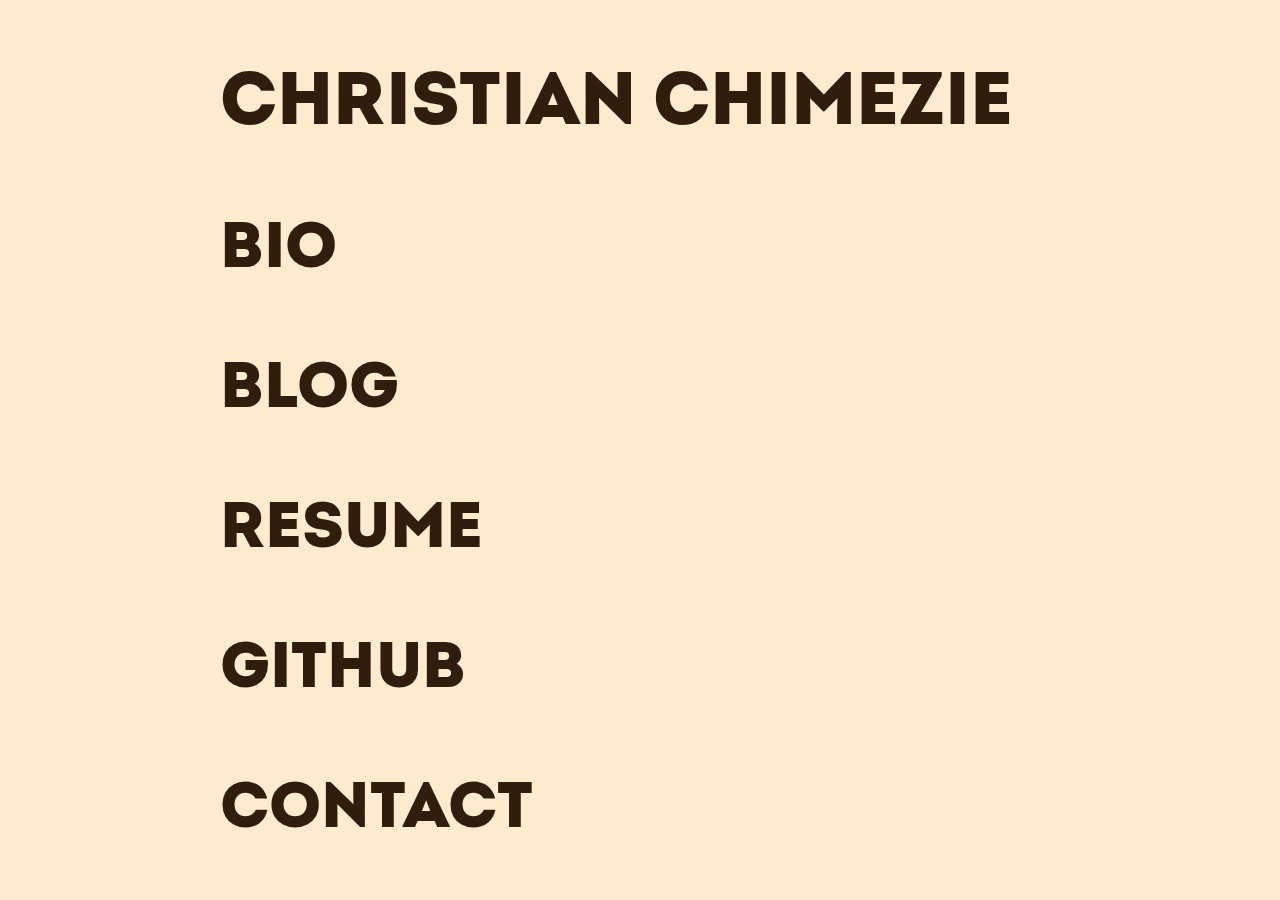
==== index.html @ 99fb090a "Add blogpage." ====
<!DOCTYPE html>
<html>
	<head>
		<title>Christian Chimezie</title>
		<meta charset="utf-8">
		<meta name="viewport" content="width=device-width, initial-scale=1">
		<link rel="stylesheet" href="styles/main.css">
		<link rel="icon" href="assets/favicon/favicon.ico">
	</head>
	<body>
		<main class='homepage'>
			<nav>
				<div>
					<a href='index.html'><h1>christian chimezie</h1></a>
				</div>
				<div>
					<a href='bio.html'><h2>bio</h2></a>
				</div>
				<div>
					<a href='blog.html'><h2>blog</h2></a>
				</div>
				<div>
					<a href='assets/resume.pdf'><h2>resume</h2></a>
				</div>
				<div>
					<a href='https://github.com/chimnz'><h2>github</h2></a>
				</div>
				<div>
					<a href='mailto:chris.chimezie@gmail.com'><h2>contact</h2></a>
				</div>
			</nav>
		</main>
	</body>
</html>
---- styles/main.css ----
@import url(./fonts.css);

html, body {
	margin: 0; padding: 0;
}

html {
	font-size: 10px;
}

:root {
	--bg-color: blanchedalmond;
	--font-color: rgb(48, 29, 13);
	--hover-color: wheat;
}

body {
	background-color: var(--bg-color);
	color: var(--font-color);
	font-size: 3rem;
}

main {
	width: 100%;
	max-width: 900px;
}

/* remove link styling */
a {
	color: inherit;
	text-decoration: none;
}

nav {
	display: flex;
	flex-direction: column;
}

h1 {
	margin: 0;
	padding: 3rem;
	font-size: 2.5em;
	font-family: IntroBlack;
	text-transform: uppercase;
}

h2 {
	margin: 0;
	padding: 3rem;
	font-size: 2.15em;
	font-family: IntroBlack;
	text-transform: uppercase;
}

h3 {
	margin: 0;
	padding: 1rem 3rem;
	font-size: 1.33em;
	font-family: MetropolisBold, sans-serif;
}

p {
	margin: 0;
	padding: 1rem 3rem;
	font-size: 1em;
	font-family: MetropolisMedium, sans-serif;
	line-height: 40px;
}

p > a {
	border-bottom: dashed;
}

.homepage > nav > div:hover {
	background-color: var(--hover-color);
}

.simplified-nav  {
	flex-direction: row;
}

.simplified-nav > div:nth-child(1) {
	flex-basis: 70%;
}

.simplified-nav > div:nth-child(2) {
	flex-basis: 30%;
}

.home-button {
	width: 100%; height: 100%;
	display: flex;
}

.home-button:hover {
	background-color: var(--hover-color);
}

.home-button img {
	width: 2em;
	margin: auto;
}

.post-list > div:hover {
	background-color: var(--hover-color);
}

.page-reload:hover {
	background-color: var(--hover-color);
}

/* large screens */
@media (min-width: 600px) {
	body {
		/* horizontally and vertically center the main element */
		min-height: 100vh;
		display: flex;
		align-items: center;
		justify-content: space-around;
	}
}

/* small screens */
@media (max-width: 600px) {
	body {
		font-size: 2rem;
	}
}
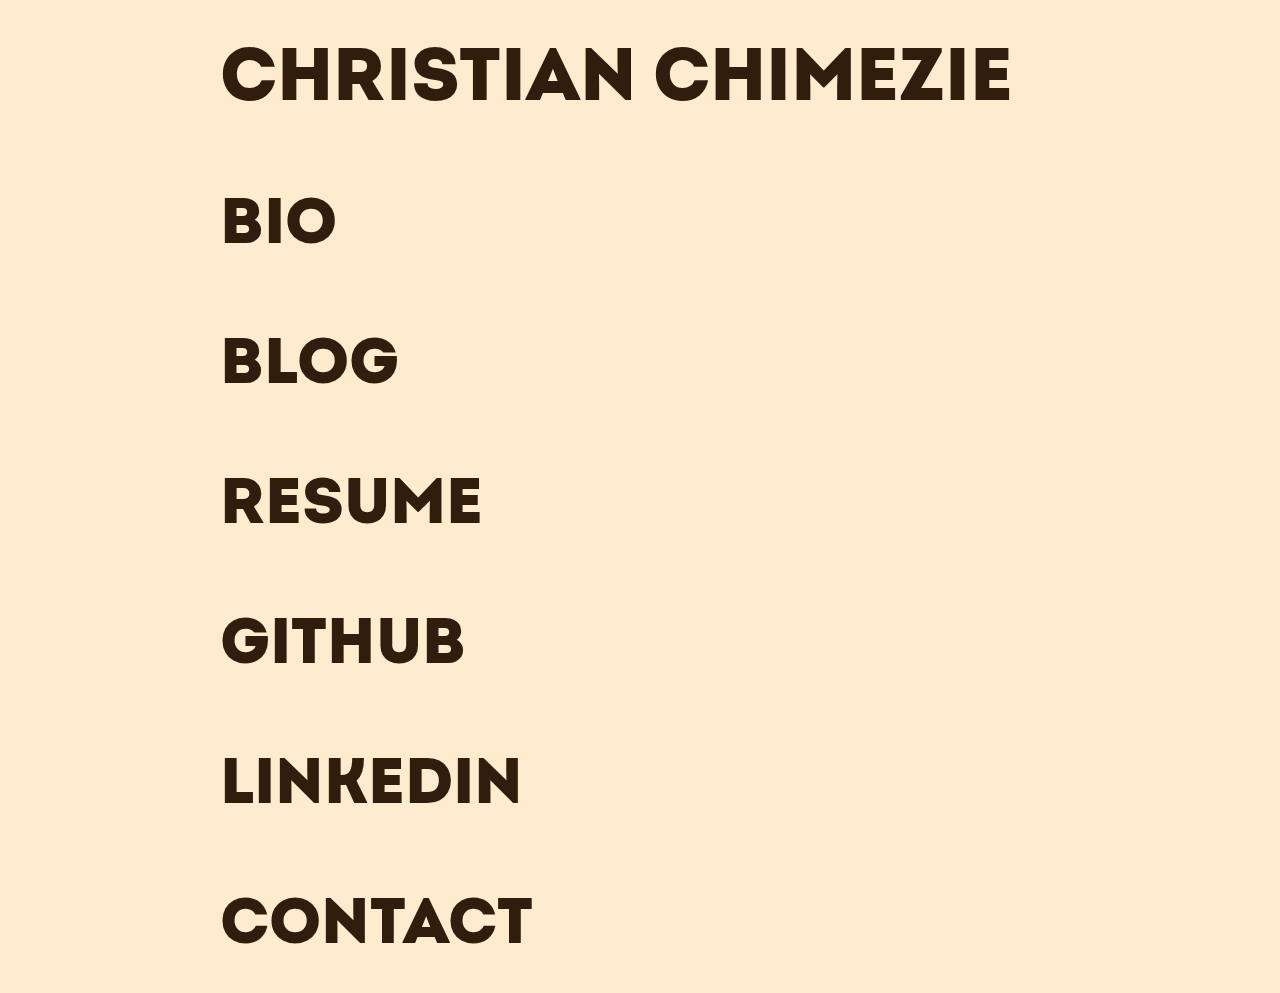
==== commit 585e723f: "Add linkedin to homepage." ====
--- a/index.html
+++ b/index.html
@@ -26,6 +26,9 @@
 					<a href='https://github.com/chimnz'><h2>github</h2></a>
 				</div>
 				<div>
+					<a href='https://linkedin.com/in/chimziie'><h2>linkedin</h2></a>
+				</div>
+				<div>
 					<a href='mailto:chris.chimezie@gmail.com'><h2>contact</h2></a>
 				</div>
 			</nav>
--- a/styles/main.css
+++ b/styles/main.css
@@ -18,6 +18,9 @@
 	background-color: var(--bg-color);
 	color: var(--font-color);
 	font-size: 3rem;
+	display: flex;
+	justify-content: center;
+	font-family: MetropolisRegular;
 }
 
 main {
@@ -63,7 +66,6 @@
 	margin: 0;
 	padding: 1rem 3rem;
 	font-size: 1em;
-	font-family: MetropolisMedium, sans-serif;
 	line-height: 40px;
 }
 
@@ -105,19 +107,17 @@
 	background-color: var(--hover-color);
 }
 
+.post-list p {
+	padding: 0 3rem;
+}
+
 .page-reload:hover {
 	background-color: var(--hover-color);
 }
 
-/* large screens */
-@media (min-width: 600px) {
-	body {
-		/* horizontally and vertically center the main element */
-		min-height: 100vh;
-		display: flex;
-		align-items: center;
-		justify-content: space-around;
-	}
+.blogpost p {
+	font-size: 0.85em;
+	line-height: 35px;
 }
 
 /* small screens */
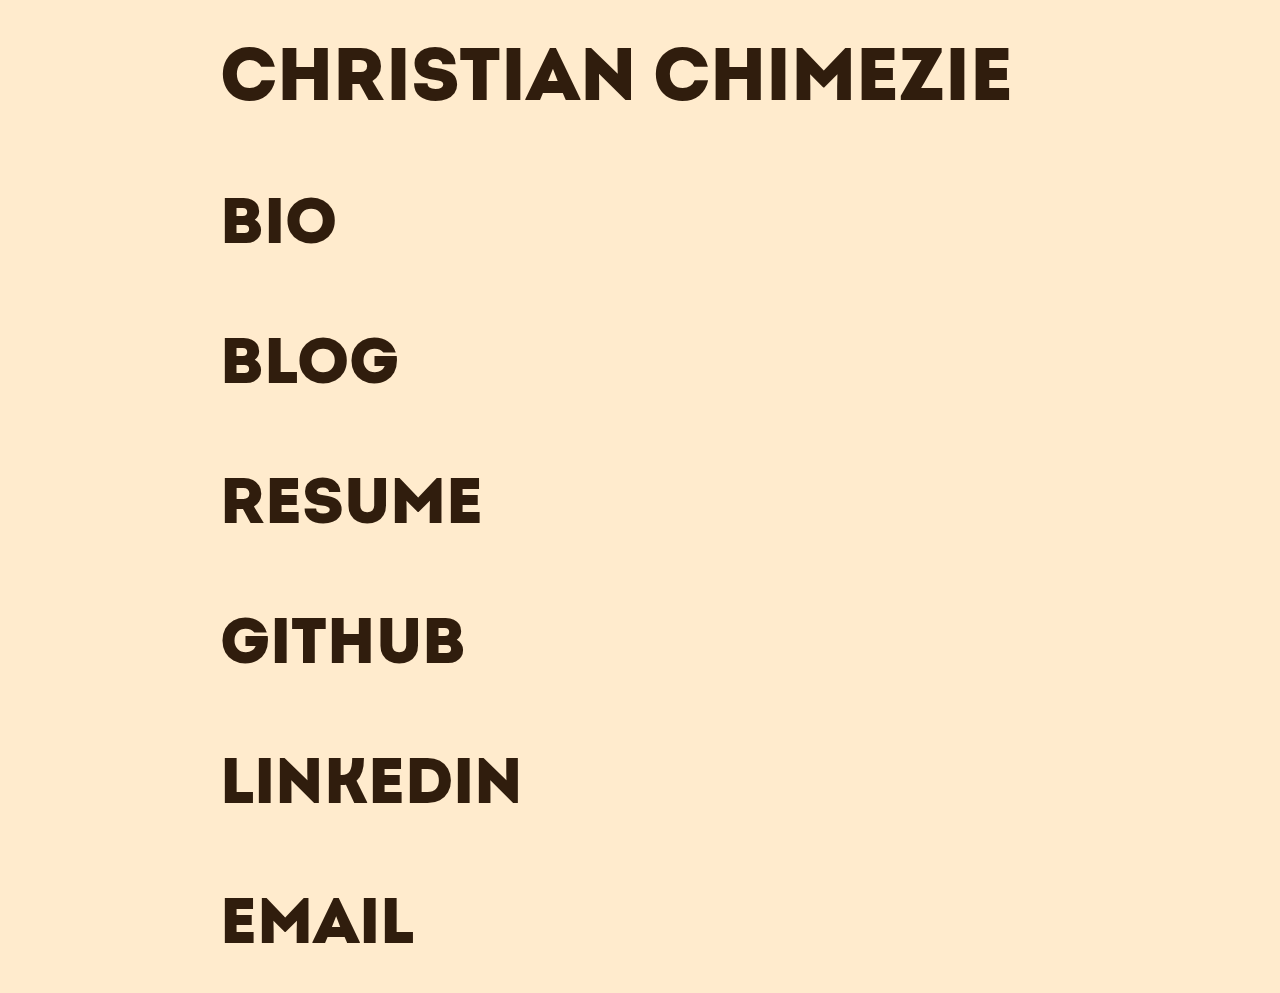
==== commit 82faada1: "Change homepage text "contact" to "email"." ====
--- a/index.html
+++ b/index.html
@@ -29,7 +29,7 @@
 					<a href='https://linkedin.com/in/chimziie'><h2>linkedin</h2></a>
 				</div>
 				<div>
-					<a href='mailto:chris.chimezie@gmail.com'><h2>contact</h2></a>
+					<a href='mailto:chris.chimezie@gmail.com'><h2>email</h2></a>
 				</div>
 			</nav>
 		</main>
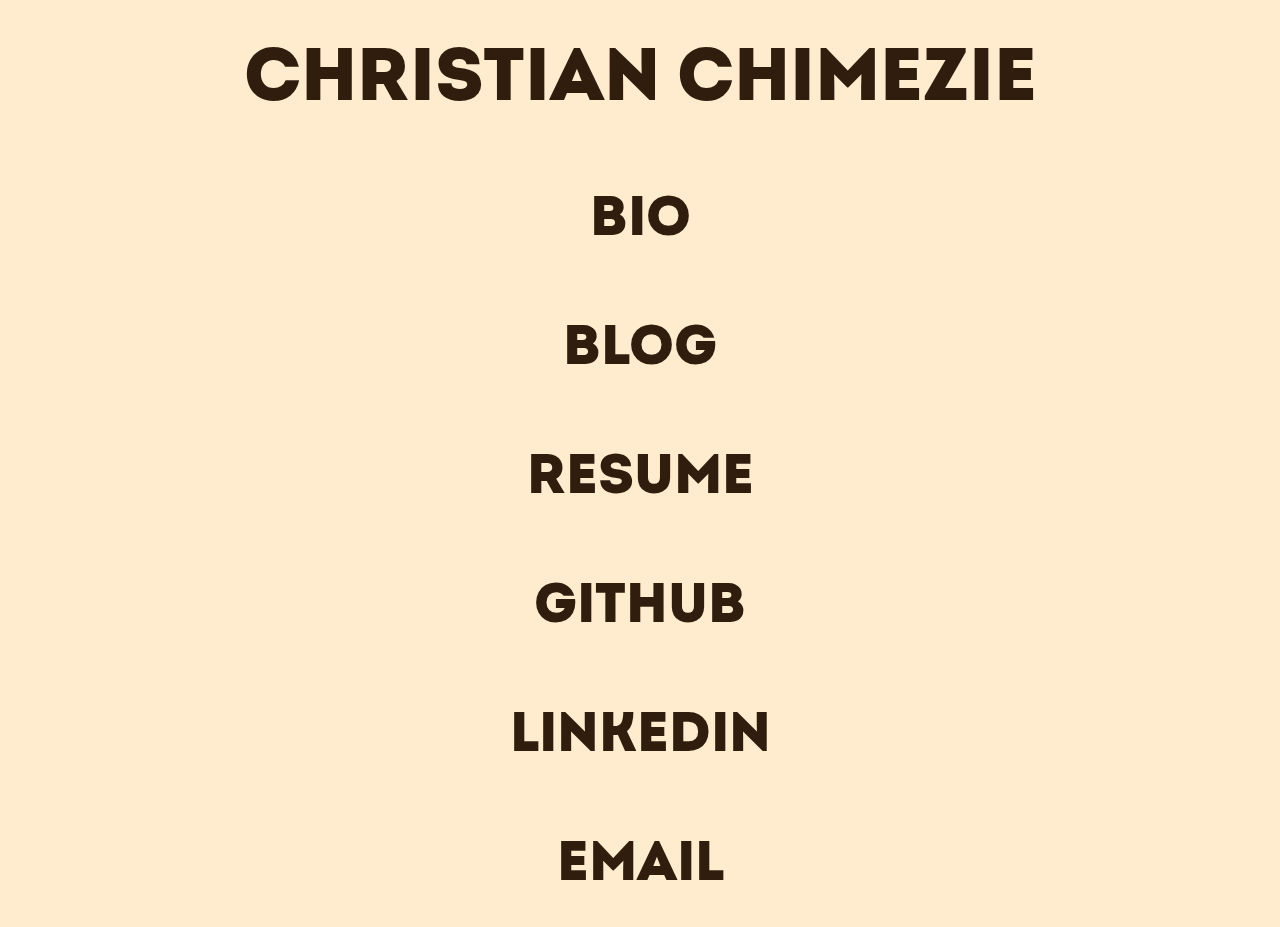
==== commit 9d44b398: "Move resume to docs folder." ====
--- a/index.html
+++ b/index.html
@@ -20,7 +20,7 @@
 					<a href='blog.html'><h2>blog</h2></a>
 				</div>
 				<div>
-					<a href='assets/resume.pdf'><h2>resume</h2></a>
+					<a href='docs/resume.pdf'><h2>resume</h2></a>
 				</div>
 				<div>
 					<a href='https://github.com/chimnz'><h2>github</h2></a>
@@ -34,4 +34,4 @@
 			</nav>
 		</main>
 	</body>
-</html>+</html>
--- a/styles/main.css
+++ b/styles/main.css
@@ -50,7 +50,7 @@
 h2 {
 	margin: 0;
 	padding: 3rem;
-	font-size: 2.15em;
+	font-size: 1.85em;
 	font-family: IntroBlack;
 	text-transform: uppercase;
 }
@@ -58,19 +58,23 @@
 h3 {
 	margin: 0;
 	padding: 1rem 3rem;
-	font-size: 1.33em;
+	font-size: 1.25em;
 	font-family: MetropolisBold, sans-serif;
 }
 
 p {
 	margin: 0;
 	padding: 1rem 3rem;
-	font-size: 1em;
-	line-height: 40px;
+	font-size: 0.9em;
+	line-height: 1.5em;
 }
 
 p > a {
 	border-bottom: dashed;
+}
+
+.homepage nav div {
+	text-align: center;
 }
 
 .homepage > nav > div:hover {
@@ -87,6 +91,10 @@
 
 .simplified-nav > div:nth-child(2) {
 	flex-basis: 30%;
+}
+
+.biopage {
+	font-size: 1.1em;
 }
 
 .home-button {
@@ -115,14 +123,17 @@
 	background-color: var(--hover-color);
 }
 
-.blogpost p {
-	font-size: 0.85em;
-	line-height: 35px;
-}
-
 /* small screens */
 @media (max-width: 600px) {
 	body {
 		font-size: 2rem;
 	}
+
+	h2 {
+		font-size: 2.15em;
+	}
+
+	.homepage nav div {
+		text-align: unset;
+	}
 }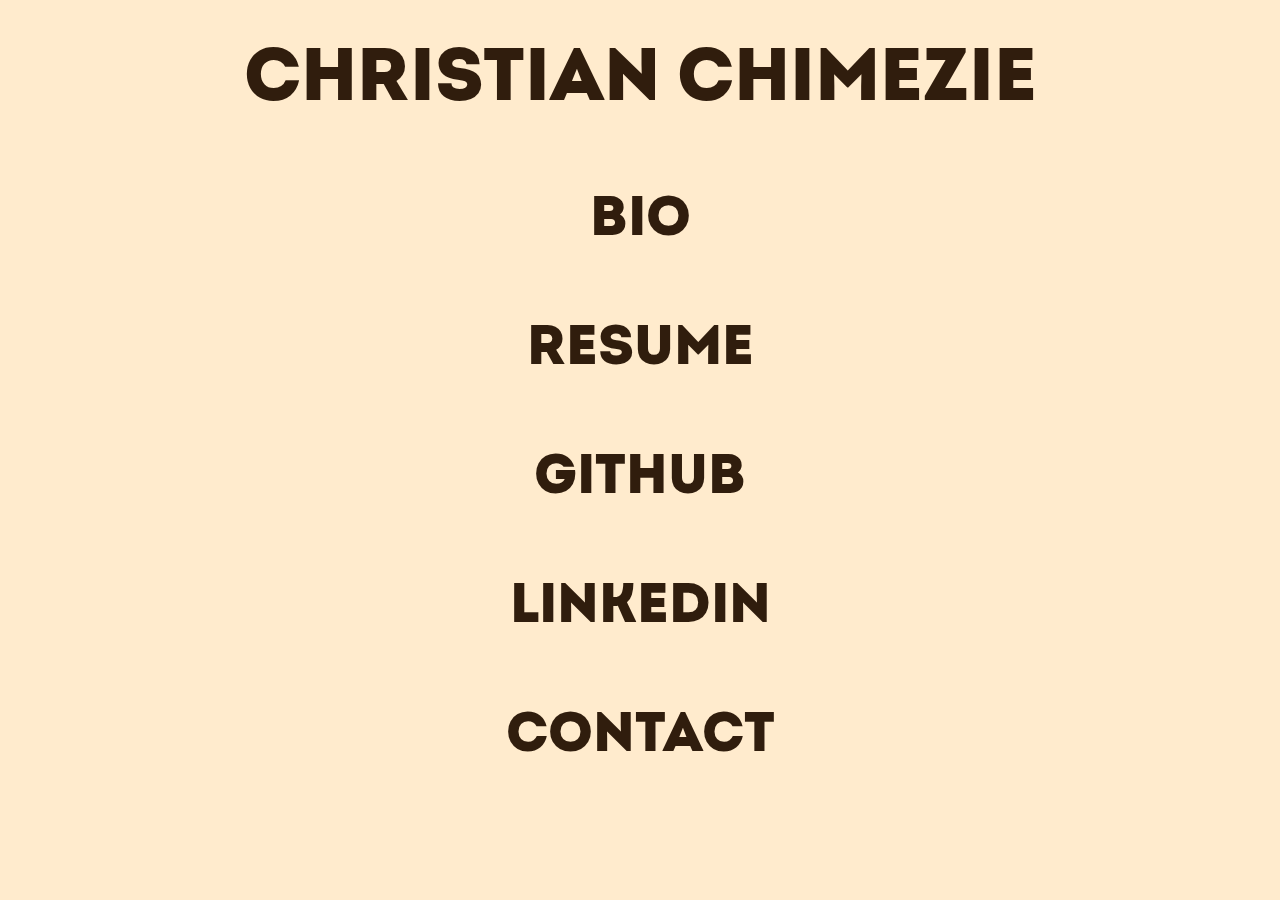
==== commit 25ef7dcd: "Remove blog" ====
--- a/index.html
+++ b/index.html
@@ -11,13 +11,10 @@
 		<main class='homepage'>
 			<nav>
 				<div>
-					<a href='index.html'><h1>christian chimezie</h1></a>
+					<a href=''><h1>christian chimezie</h1></a>
 				</div>
 				<div>
 					<a href='bio.html'><h2>bio</h2></a>
-				</div>
-				<div>
-					<a href='blog.html'><h2>blog</h2></a>
 				</div>
 				<div>
 					<a href='docs/resume.pdf'><h2>resume</h2></a>
@@ -29,7 +26,7 @@
 					<a href='https://linkedin.com/in/chimziie'><h2>linkedin</h2></a>
 				</div>
 				<div>
-					<a href='mailto:chris.chimezie@gmail.com'><h2>email</h2></a>
+					<a href='mailto:chris.chimezie@gmail.com'><h2>contact</h2></a>
 				</div>
 			</nav>
 		</main>
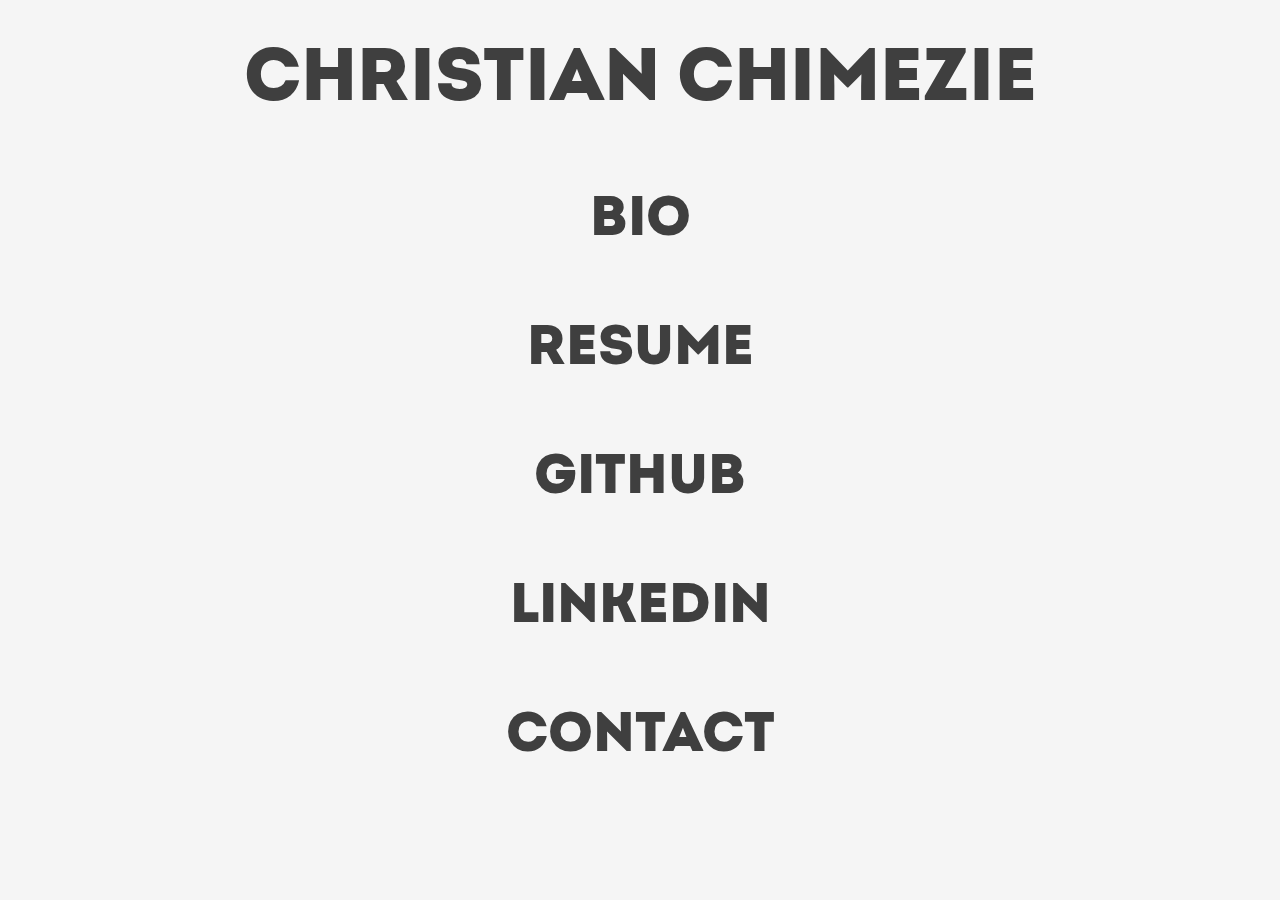
==== commit 17e42335: "Update favicon" ====
--- a/index.html
+++ b/index.html
@@ -5,7 +5,7 @@
 		<meta charset="utf-8">
 		<meta name="viewport" content="width=device-width, initial-scale=1">
 		<link rel="stylesheet" href="styles/main.css">
-		<link rel="icon" href="assets/favicon/favicon.ico">
+		<link rel="icon" href="assets/favicon.png">
 	</head>
 	<body>
 		<main class='homepage'>
--- a/styles/main.css
+++ b/styles/main.css
@@ -9,9 +9,9 @@
 }
 
 :root {
-	--bg-color: blanchedalmond;
-	--font-color: rgb(48, 29, 13);
-	--hover-color: wheat;
+	--bg-color: whitesmoke;
+	--font-color: rgb(63, 63, 63);
+	--hover-color: gainsboro;
 }
 
 body {
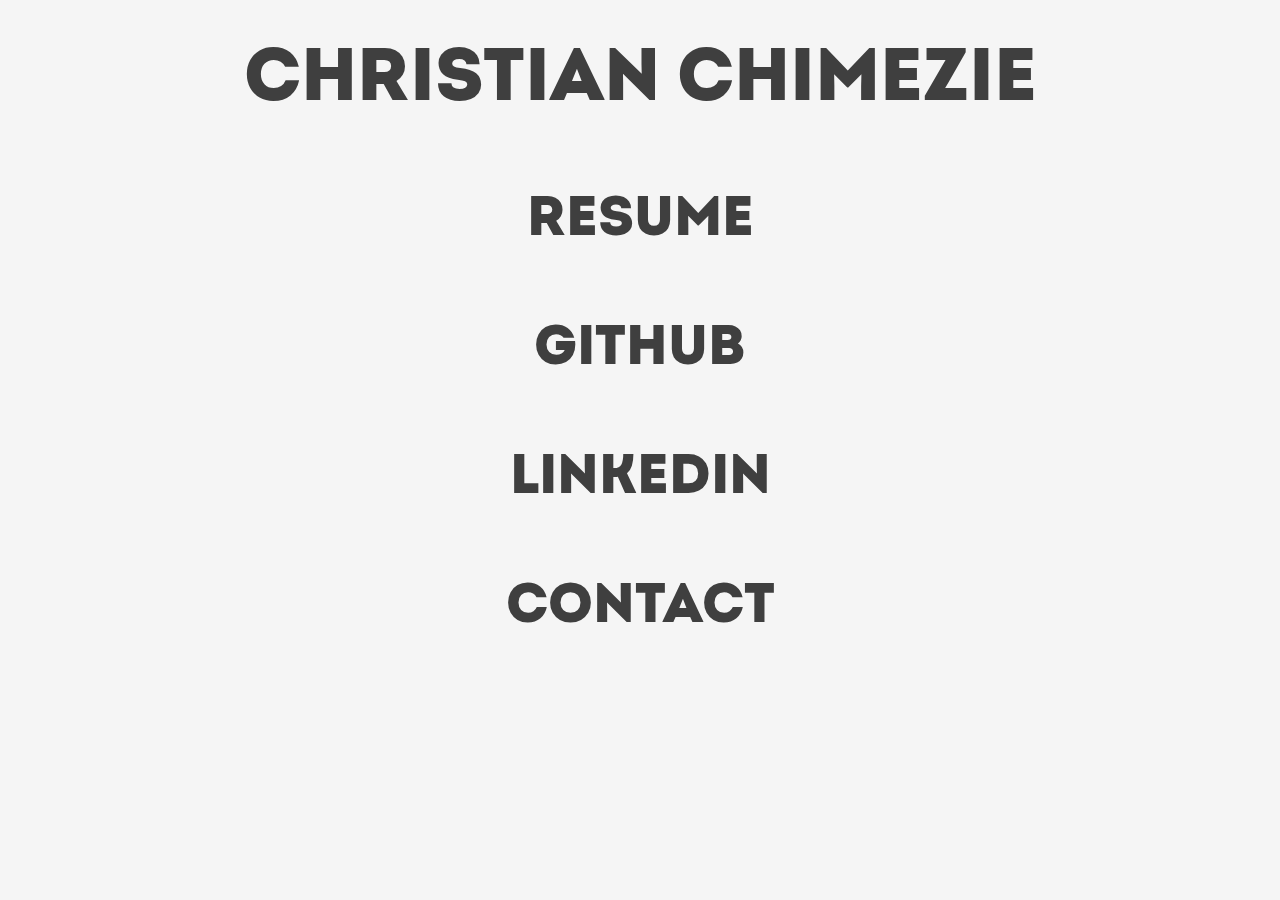
==== commit 6e666013: "Hide bio page." ====
--- a/index.html
+++ b/index.html
@@ -13,9 +13,11 @@
 				<div>
 					<a href=''><h1>christian chimezie</h1></a>
 				</div>
+				<!--
 				<div>
 					<a href='bio.html'><h2>bio</h2></a>
 				</div>
+				-->
 				<div>
 					<a href='docs/resume.pdf'><h2>resume</h2></a>
 				</div>
@@ -23,7 +25,7 @@
 					<a href='https://github.com/chimnz'><h2>github</h2></a>
 				</div>
 				<div>
-					<a href='https://linkedin.com/in/chimziie'><h2>linkedin</h2></a>
+					<a href='https://linkedin.com/in/chimnz'><h2>linkedin</h2></a>
 				</div>
 				<div>
 					<a href='mailto:chris.chimezie@gmail.com'><h2>contact</h2></a>
